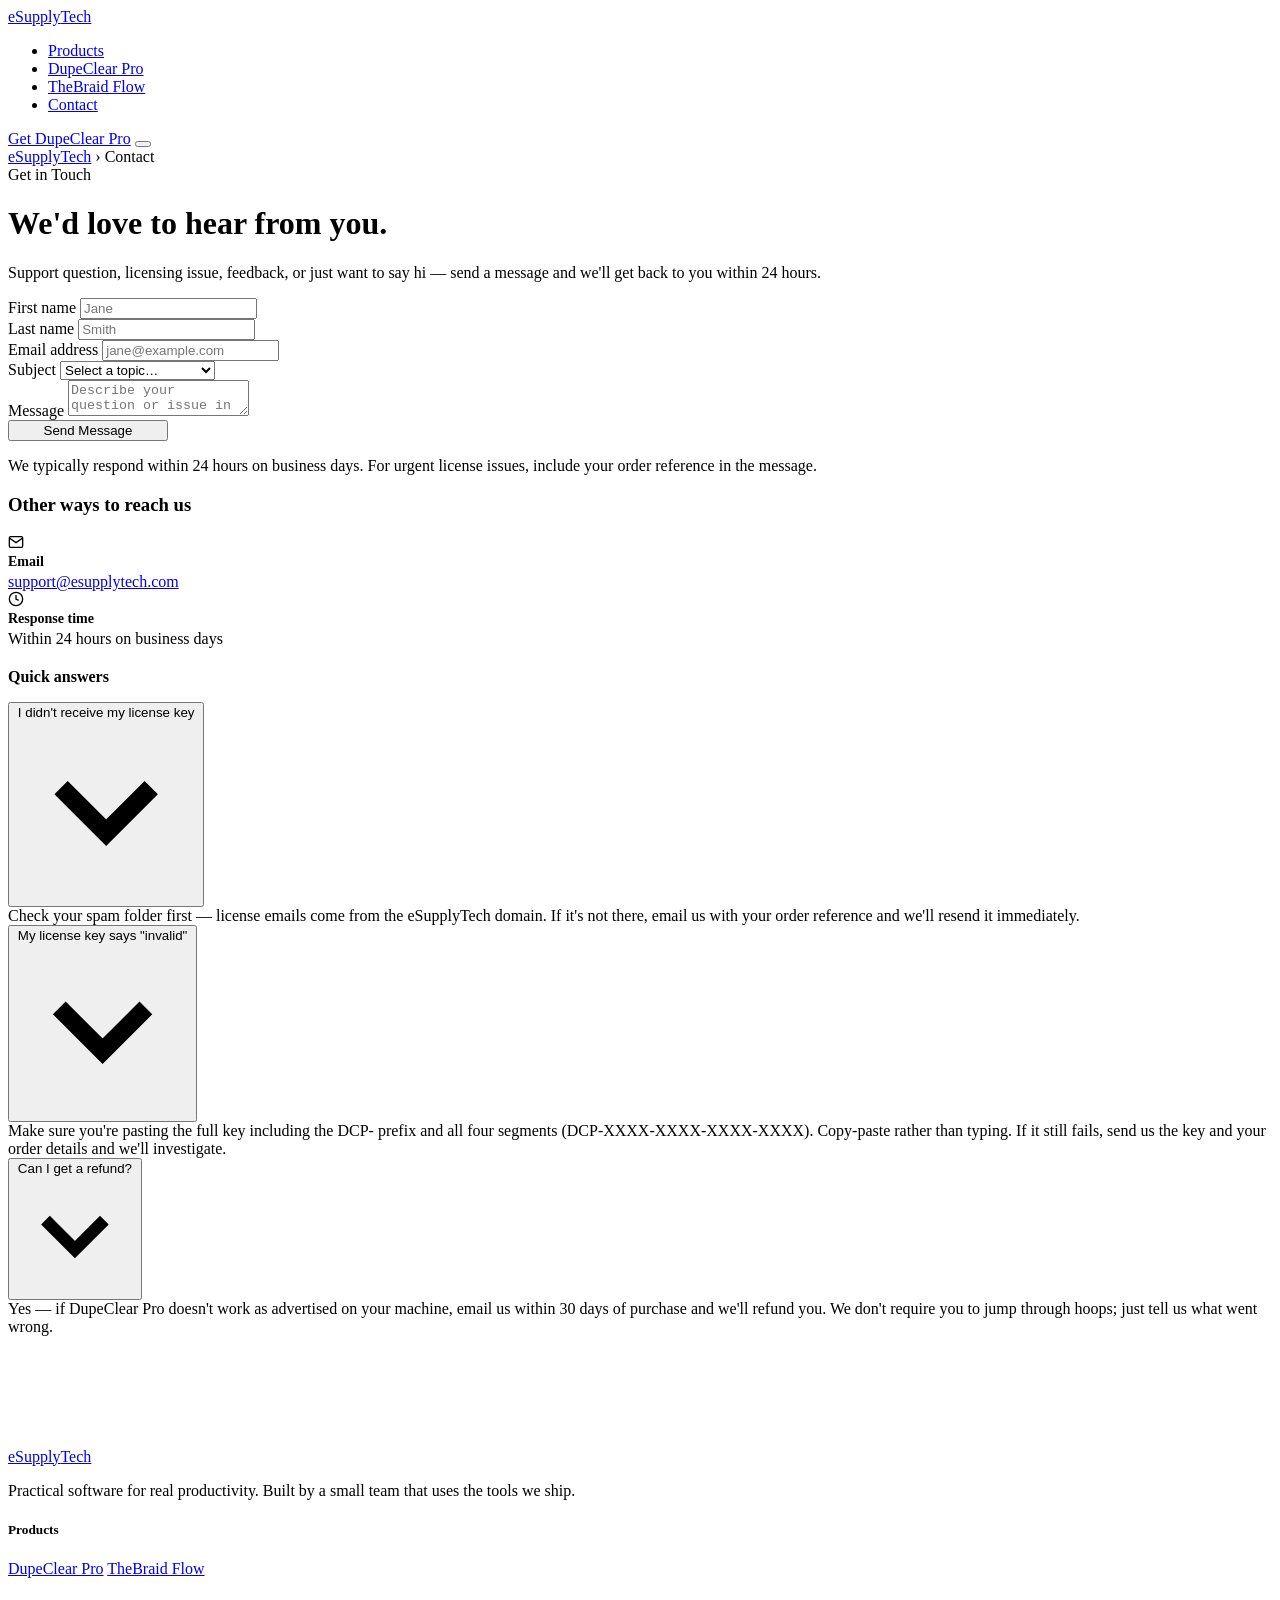
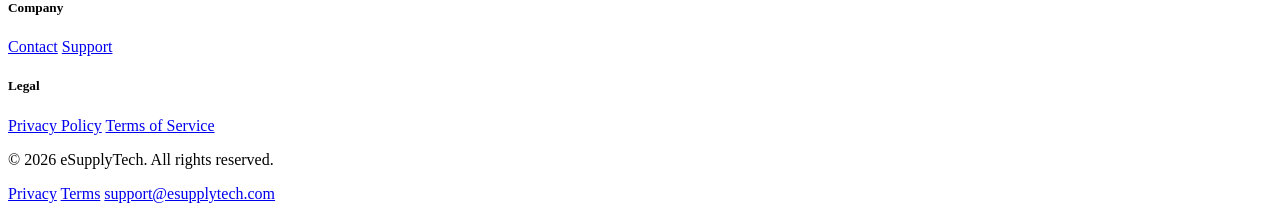
==== website/contact.html @ 859d92f9 "Add eSupplyTech portfolio website Multi-page static site with: - Home page (product portfolio + abou" ====
<!DOCTYPE html>
<html lang="en">
<head>
  <meta charset="UTF-8">
  <meta name="viewport" content="width=device-width, initial-scale=1.0">
  <title>Contact eSupplyTech — Support &amp; Sales</title>
  <meta name="description" content="Get in touch with eSupplyTech for product support, licensing questions, or general inquiries. We respond within 24 hours.">
  <link rel="canonical" href="https://app.esupplytech.com/contact.html">
  <meta property="og:type" content="website">
  <meta property="og:url" content="https://app.esupplytech.com/contact.html">
  <meta property="og:title" content="Contact eSupplyTech">
  <meta property="og:description" content="Reach out for support, licensing questions, or general inquiries. We respond within 24 hours.">
  <meta property="og:site_name" content="eSupplyTech">
  <script type="application/ld+json">
  {
    "@context": "https://schema.org",
    "@type": "ContactPage",
    "name": "Contact eSupplyTech",
    "url": "https://app.esupplytech.com/contact.html",
    "description": "Contact eSupplyTech for product support, licensing, and inquiries.",
    "mainEntity": {
      "@type": "Organization",
      "name": "eSupplyTech",
      "email": "support@esupplytech.com",
      "url": "https://app.esupplytech.com"
    }
  }
  </script>
  <link rel="stylesheet" href="/assets/css/style.css">
</head>
<body>

<nav class="nav">
  <div class="nav-inner">
    <a href="/" class="nav-logo">eSupply<span class="dot">Tech</span></a>
    <ul class="nav-links" id="navLinks" role="list">
      <li><a href="/#products">Products</a></li>
      <li><a href="/dupeclear-pro.html">DupeClear Pro</a></li>
      <li><a href="/thebraid-flow.html">TheBraid Flow</a></li>
      <li><a href="/contact.html">Contact</a></li>
    </ul>
    <div class="nav-right">
      <a href="/dupeclear-pro.html" class="btn btn-primary btn-sm">Get DupeClear Pro</a>
      <button class="nav-toggle" id="navToggle" aria-label="Toggle navigation" aria-expanded="false">
        <span></span><span></span><span></span>
      </button>
    </div>
  </div>
</nav>

<main>
  <div class="wrap">

    <div class="page-header">
      <nav class="breadcrumb" aria-label="Breadcrumb">
        <a href="/">eSupplyTech</a>
        <span class="sep" aria-hidden="true">›</span>
        <span>Contact</span>
      </nav>
      <span class="eyebrow">Get in Touch</span>
      <h1>We'd love to hear from you.</h1>
      <p class="lead">Support question, licensing issue, feedback, or just want to say hi — send a message and we'll get back to you within 24 hours.</p>
    </div>

    <div class="grid-2" style="gap:48px;padding-bottom:clamp(56px,9vw,112px);align-items:start">

      <!-- FORM -->
      <div class="reveal">
        <!--
          To make the contact form work:
          1. Create a free account at https://formspree.io
          2. Create a new form and copy the form ID
          3. Replace REPLACE_FORMSPREE_ID below with your form ID
          Alternatively, set up a Cloudflare Worker to handle form submissions.
        -->
        <form id="contactForm" action="https://formspree.io/f/REPLACE_FORMSPREE_ID" method="POST">
          <input type="hidden" name="form-name" value="contact">
          <div class="form-grid">
            <div class="field">
              <label for="firstName">First name</label>
              <input type="text" id="firstName" name="firstName" placeholder="Jane" required autocomplete="given-name">
            </div>
            <div class="field">
              <label for="lastName">Last name</label>
              <input type="text" id="lastName" name="lastName" placeholder="Smith" required autocomplete="family-name">
            </div>
            <div class="field full">
              <label for="email">Email address</label>
              <input type="email" id="email" name="email" placeholder="jane@example.com" required autocomplete="email">
            </div>
            <div class="field full">
              <label for="subject">Subject</label>
              <select id="subject" name="subject" required>
                <option value="" disabled selected>Select a topic…</option>
                <option value="support">Product Support</option>
                <option value="license">License / Activation</option>
                <option value="sales">Sales / Pricing</option>
                <option value="feature">Feature Request</option>
                <option value="thebraid-flow">TheBraid Flow Waitlist</option>
                <option value="other">Other</option>
              </select>
            </div>
            <div class="field full">
              <label for="message">Message</label>
              <textarea id="message" name="message" placeholder="Describe your question or issue in as much detail as you can…" required></textarea>
            </div>
            <div class="full">
              <button type="submit" class="btn btn-primary" style="min-width:160px">Send Message</button>
              <div id="formStatus"></div>
              <p class="form-note">We typically respond within 24 hours on business days. For urgent license issues, include your order reference in the message.</p>
            </div>
          </div>
        </form>
      </div>

      <!-- CONTACT INFO -->
      <div class="reveal">
        <div class="contact-info-box">
          <h3>Other ways to reach us</h3>

          <div class="contact-info-item">
            <svg width="16" height="16" viewBox="0 0 24 24" fill="none" stroke="currentColor" stroke-width="2" aria-hidden="true"><path d="M4 4h16c1.1 0 2 .9 2 2v12c0 1.1-.9 2-2 2H4c-1.1 0-2-.9-2-2V6c0-1.1.9-2 2-2z"/><polyline points="22,6 12,13 2,6"/></svg>
            <div>
              <div style="font-weight:600;font-size:.875rem;margin-bottom:3px">Email</div>
              <a href="mailto:support@esupplytech.com">support@esupplytech.com</a>
            </div>
          </div>

          <div class="contact-info-item">
            <svg width="16" height="16" viewBox="0 0 24 24" fill="none" stroke="currentColor" stroke-width="2" aria-hidden="true"><circle cx="12" cy="12" r="10"/><polyline points="12 6 12 12 16 14"/></svg>
            <div>
              <div style="font-weight:600;font-size:.875rem;margin-bottom:3px">Response time</div>
              <span>Within 24 hours on business days</span>
            </div>
          </div>
        </div>

        <div style="margin-top:20px">
          <h3 style="font-size:1rem;margin-bottom:16px">Quick answers</h3>
          <div class="faq-list">
            <div class="faq-item">
              <button class="faq-q">
                I didn't receive my license key
                <svg class="arr" viewBox="0 0 24 24" fill="none" stroke="currentColor" stroke-width="2.5"><polyline points="6 9 12 15 18 9"/></svg>
              </button>
              <div class="faq-a"><div class="faq-a-inner">Check your spam folder first — license emails come from the eSupplyTech domain. If it's not there, email us with your order reference and we'll resend it immediately.</div></div>
            </div>
            <div class="faq-item">
              <button class="faq-q">
                My license key says "invalid"
                <svg class="arr" viewBox="0 0 24 24" fill="none" stroke="currentColor" stroke-width="2.5"><polyline points="6 9 12 15 18 9"/></svg>
              </button>
              <div class="faq-a"><div class="faq-a-inner">Make sure you're pasting the full key including the DCP- prefix and all four segments (DCP-XXXX-XXXX-XXXX-XXXX). Copy-paste rather than typing. If it still fails, send us the key and your order details and we'll investigate.</div></div>
            </div>
            <div class="faq-item">
              <button class="faq-q">
                Can I get a refund?
                <svg class="arr" viewBox="0 0 24 24" fill="none" stroke="currentColor" stroke-width="2.5"><polyline points="6 9 12 15 18 9"/></svg>
              </button>
              <div class="faq-a"><div class="faq-a-inner">Yes — if DupeClear Pro doesn't work as advertised on your machine, email us within 30 days of purchase and we'll refund you. We don't require you to jump through hoops; just tell us what went wrong.</div></div>
            </div>
          </div>
        </div>
      </div>

    </div>
  </div>
</main>

<footer>
  <div class="wrap">
    <div class="footer-top">
      <div class="footer-brand">
        <a href="/" class="nav-logo">eSupply<span class="dot">Tech</span></a>
        <p>Practical software for real productivity. Built by a small team that uses the tools we ship.</p>
      </div>
      <div class="footer-col">
        <h5>Products</h5>
        <a href="/dupeclear-pro.html">DupeClear Pro</a>
        <a href="/thebraid-flow.html">TheBraid Flow</a>
      </div>
      <div class="footer-col">
        <h5>Company</h5>
        <a href="/contact.html">Contact</a>
        <a href="mailto:support@esupplytech.com">Support</a>
      </div>
      <div class="footer-col">
        <h5>Legal</h5>
        <a href="/privacy.html">Privacy Policy</a>
        <a href="/terms.html">Terms of Service</a>
      </div>
    </div>
    <div class="footer-bottom">
      <p>© 2026 eSupplyTech. All rights reserved.</p>
      <div class="flex" style="gap:16px">
        <a href="/privacy.html">Privacy</a>
        <a href="/terms.html">Terms</a>
        <a href="mailto:support@esupplytech.com">support@esupplytech.com</a>
      </div>
    </div>
  </div>
</footer>

<script src="/assets/js/main.js"></script>
</body>
</html>
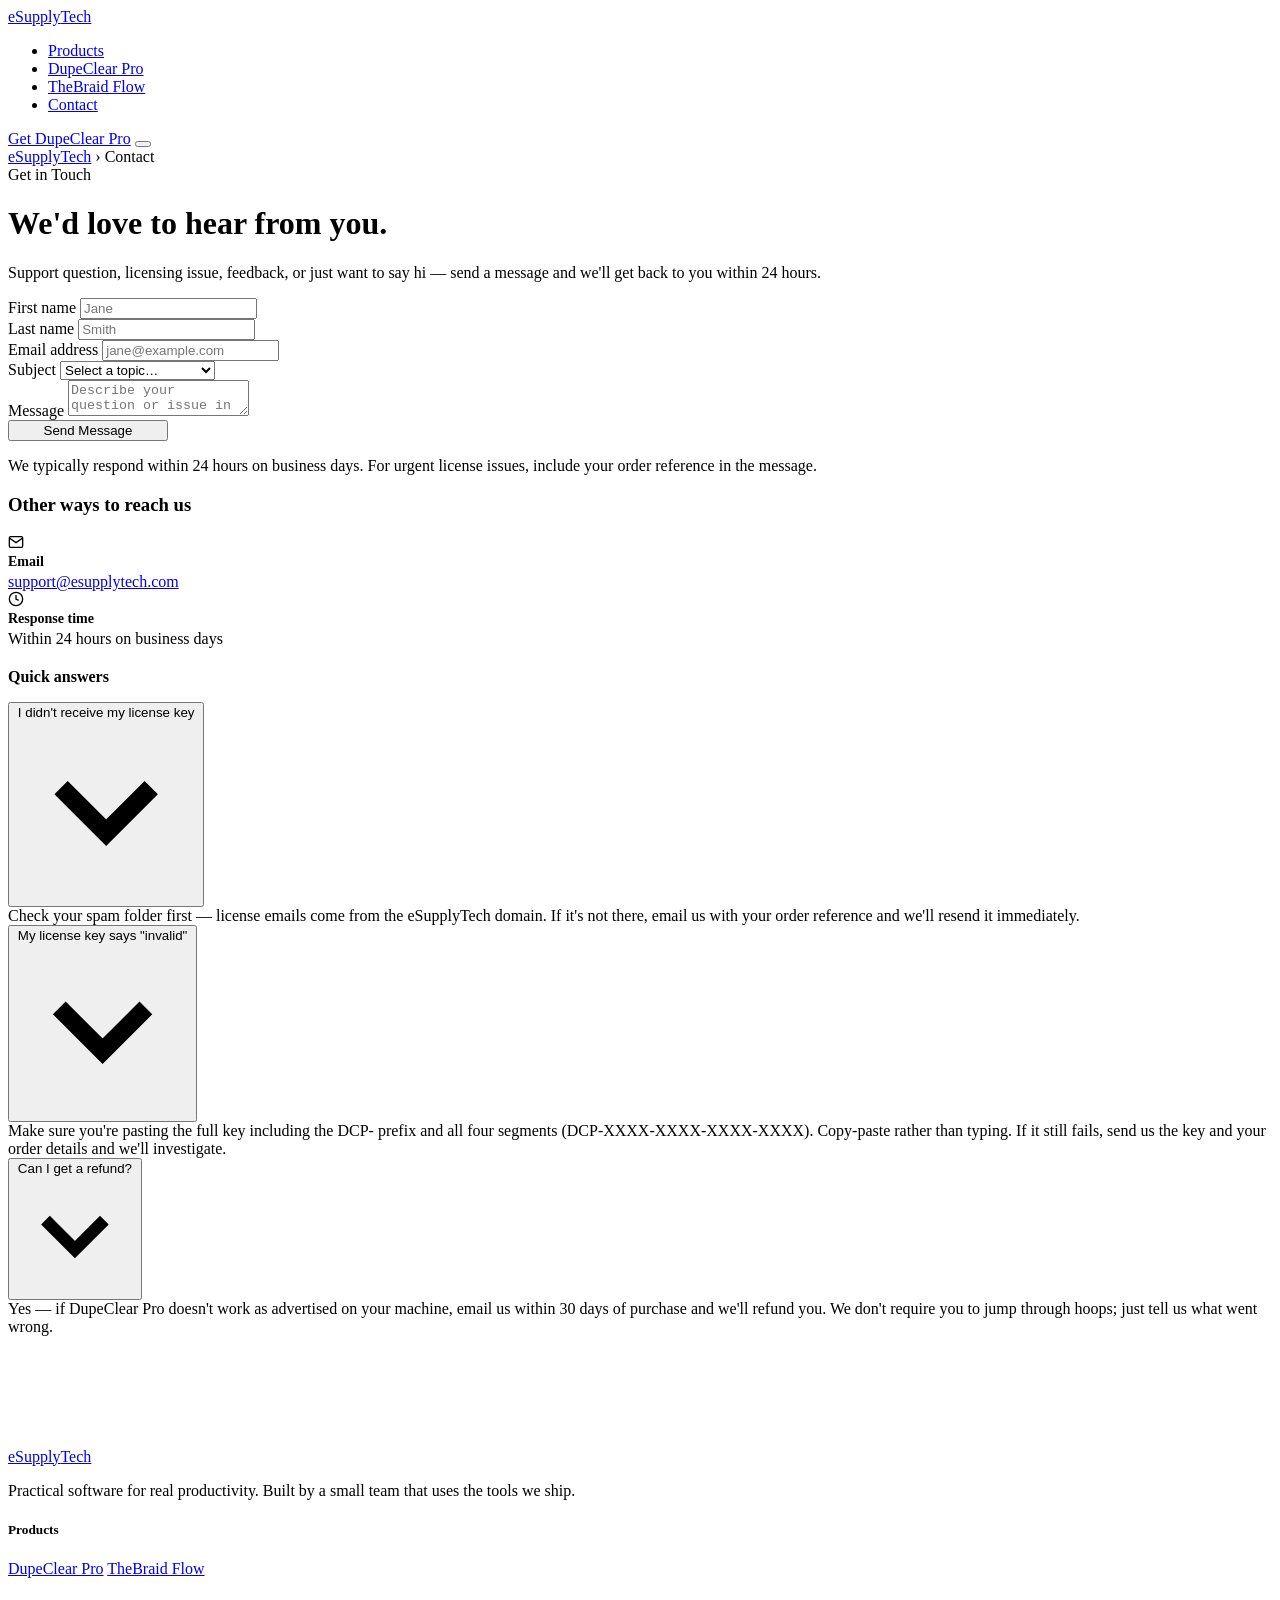
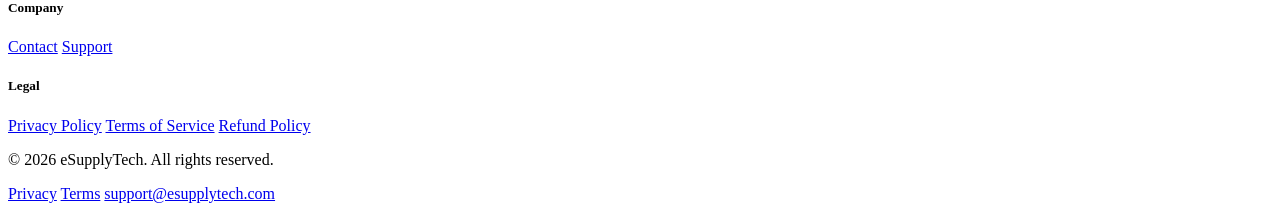
==== commit b822f733: "Add /refunds page and update footer links across all pages" ====
--- a/website/contact.html
+++ b/website/contact.html
@@ -188,6 +188,7 @@
         <h5>Legal</h5>
         <a href="/privacy.html">Privacy Policy</a>
         <a href="/terms.html">Terms of Service</a>
+        <a href="/refunds.html">Refund Policy</a>
       </div>
     </div>
     <div class="footer-bottom">
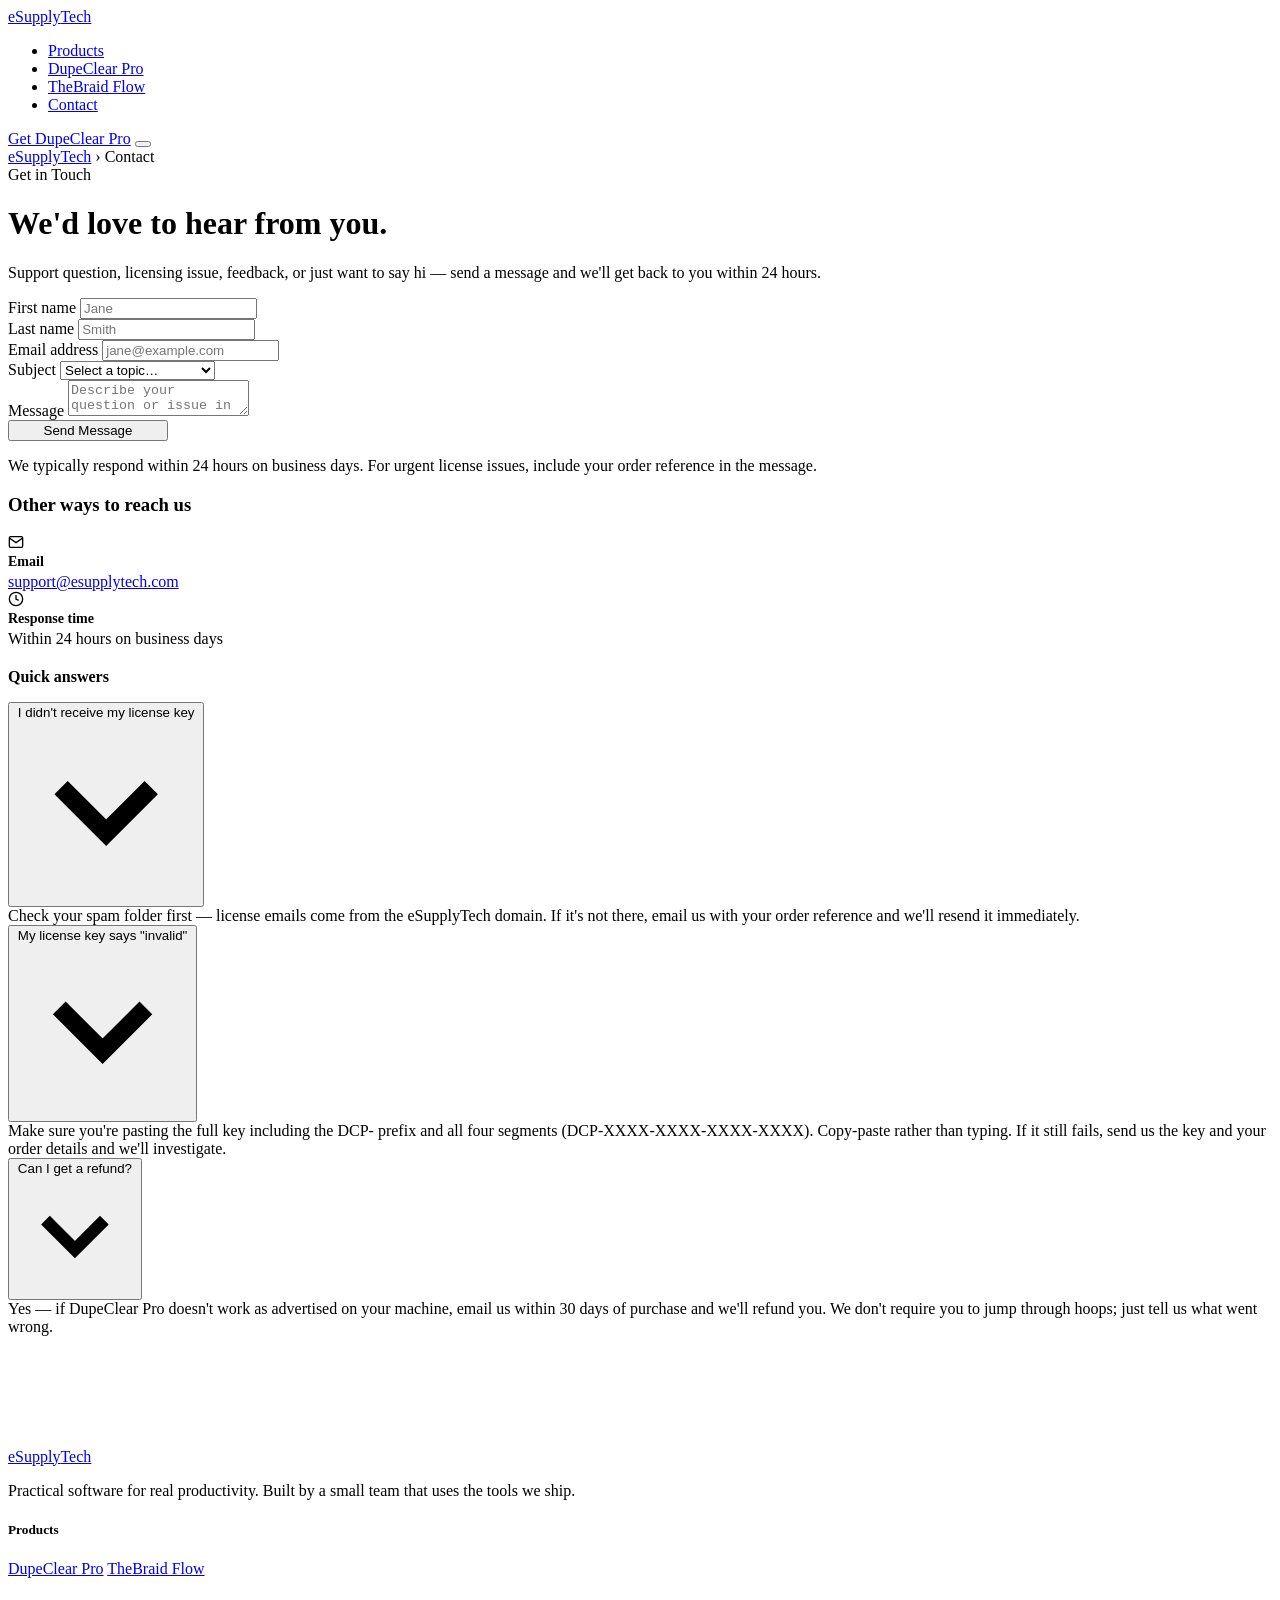
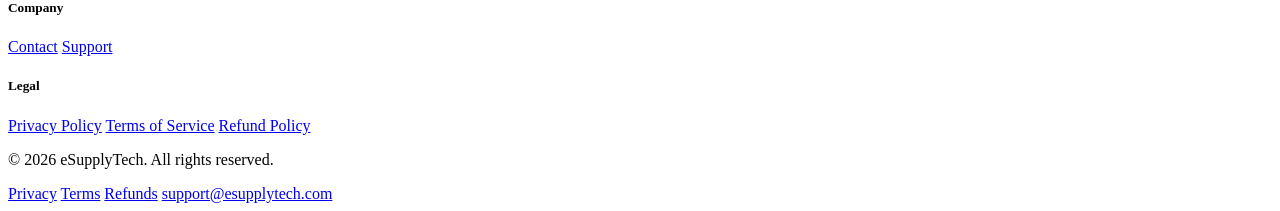
==== commit c566f0dd: "Add Refunds link to footer-bottom row on all pages Co-Authored-By: Claude Sonnet 4.6 <noreply@anthro" ====
--- a/website/contact.html
+++ b/website/contact.html
@@ -196,6 +196,7 @@
       <div class="flex" style="gap:16px">
         <a href="/privacy.html">Privacy</a>
         <a href="/terms.html">Terms</a>
+        <a href="/refunds.html">Refunds</a>
         <a href="mailto:support@esupplytech.com">support@esupplytech.com</a>
       </div>
     </div>
